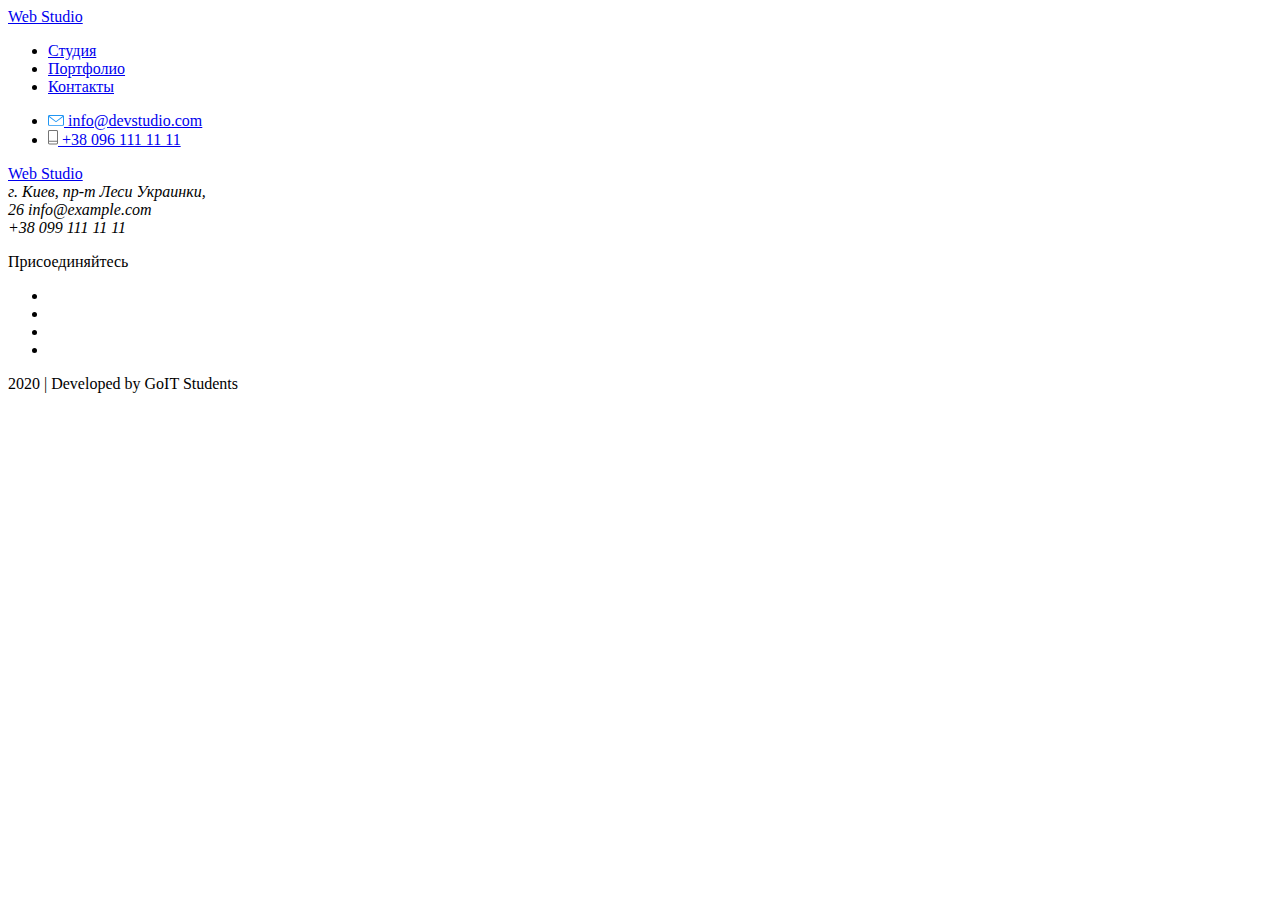
==== portfolio.html @ 259f5cee "header + footer" ====
<!DOCTYPE html>
<html lang="en">
  <head>
    <meta charset="UTF-8" />
    <meta name="viewport" content="width=device-width, initial-scale=1.0" />
    <title>webstudio</title>
  </head>
  <body>
    <header>
      <nav>
        <a href="/">Web Studio</a>
        <ul>
          <li>
            <a href="./index.html">Студия</a>
          </li>
          <li>
            <a href="#">Портфолио</a>
          </li>
          <li>
            <a href="#">Контакты</a>
          </li>
        </ul>
      </nav>
      <ul>
        <li>
          <a href="mailto:info@devstudio.com">
            <img
              src="./image/letter.svg"
              width="16"
              height="11"
              alt="конверт"
            />
            info@devstudio.com
          </a>
        </li>
        <li>
          <a href="tel:+380961111111">
            <img src="./image/phone.svg" width="10" height="15" alt="телефон" />
            +38 096 111 11 11
          </a>
        </li>
      </ul>
    </header>
    <main></main>
    <footer>
      <a href="/">Web Studio</a>

      <address>
        г. Киев, пр-т Леси Украинки, <br />
        26 info@example.com <br />
        +38 099 111 11 11
      </address>
      <div>
        <p>
          Присоединяйтесь
        </p>
        <ul>
          <li>
            <a href="#" aria-label="инстаграм"> </a>
          </li>
          <li>
            <a href="#" aria-label="твиттер"> </a>
          </li>
          <li>
            <a href="#" aria-label="фэйсбук"> </a>
          </li>
          <li>
            <a href="#" aria-label="линкедин"> </a>
          </li>
        </ul>
      </div>
      <p>
        2020 | Developed by GoIT Students
      </p>
    </footer>
  </body>
</html>
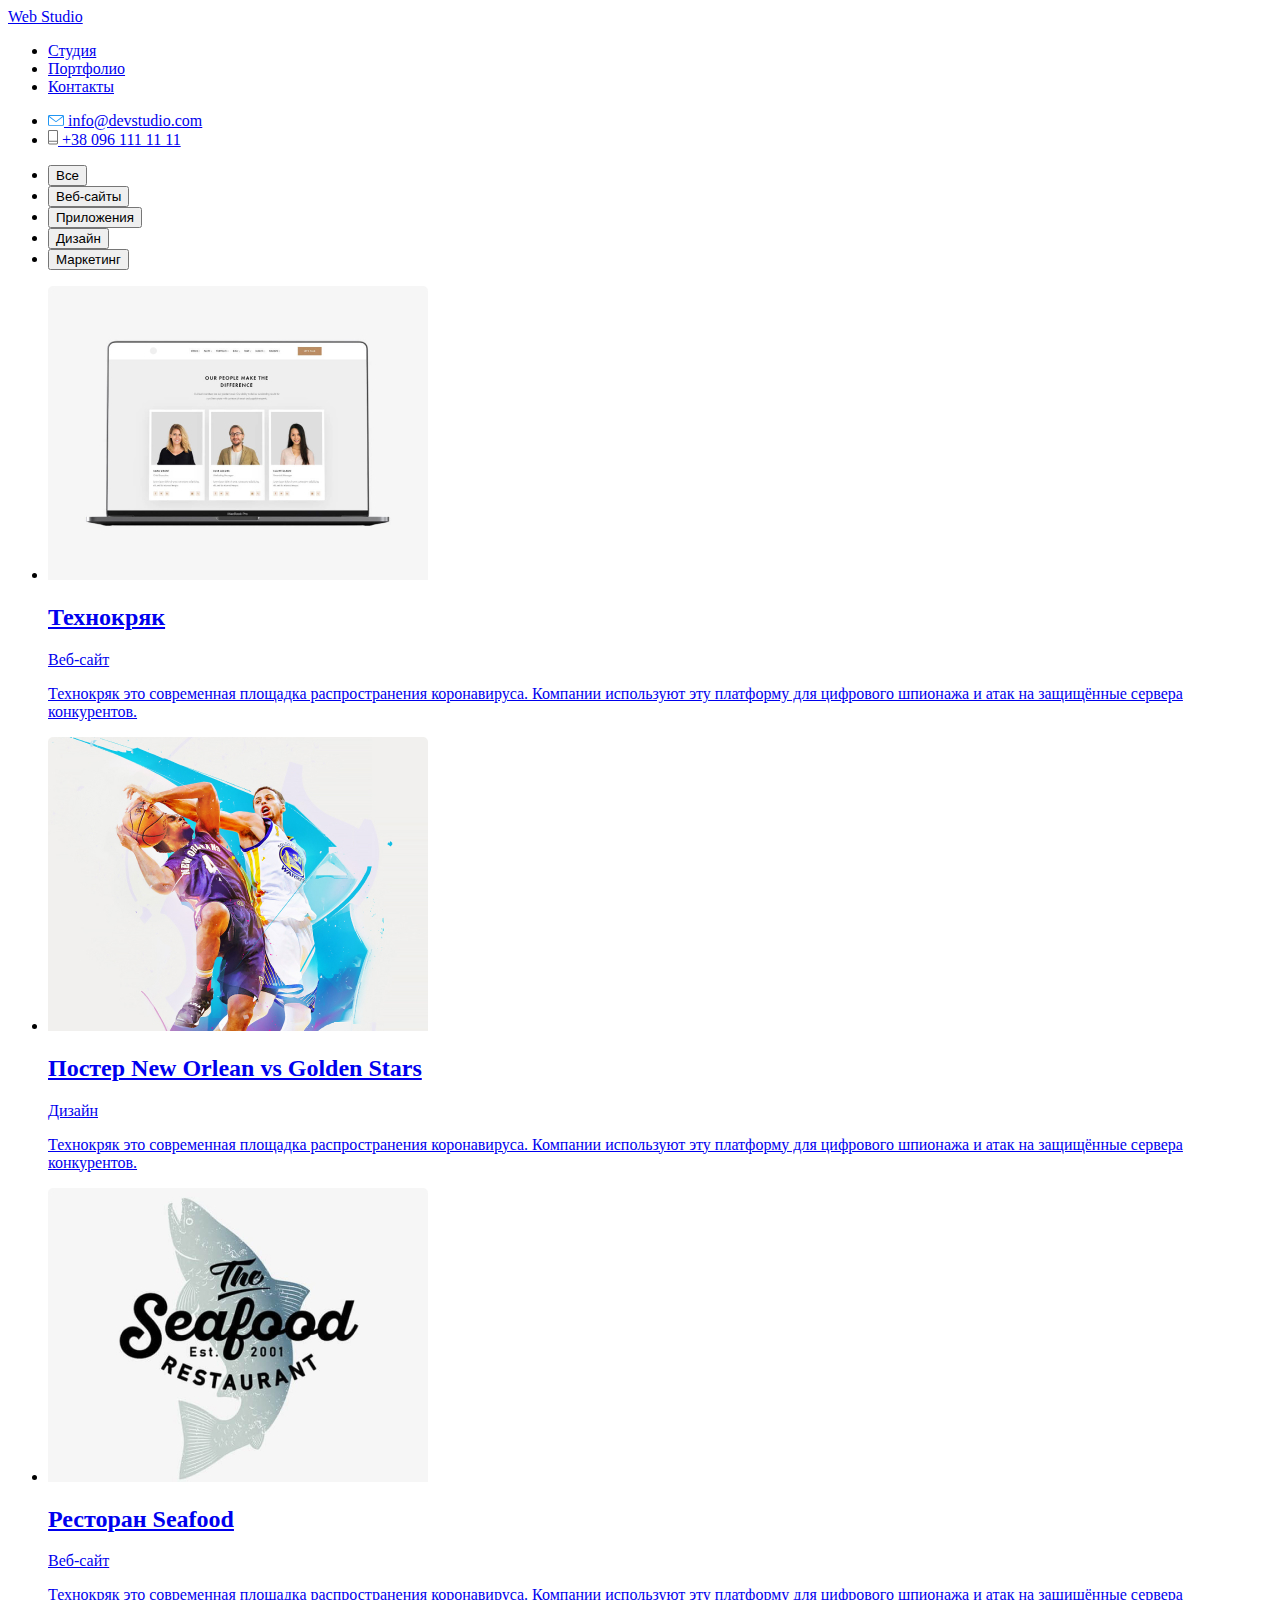
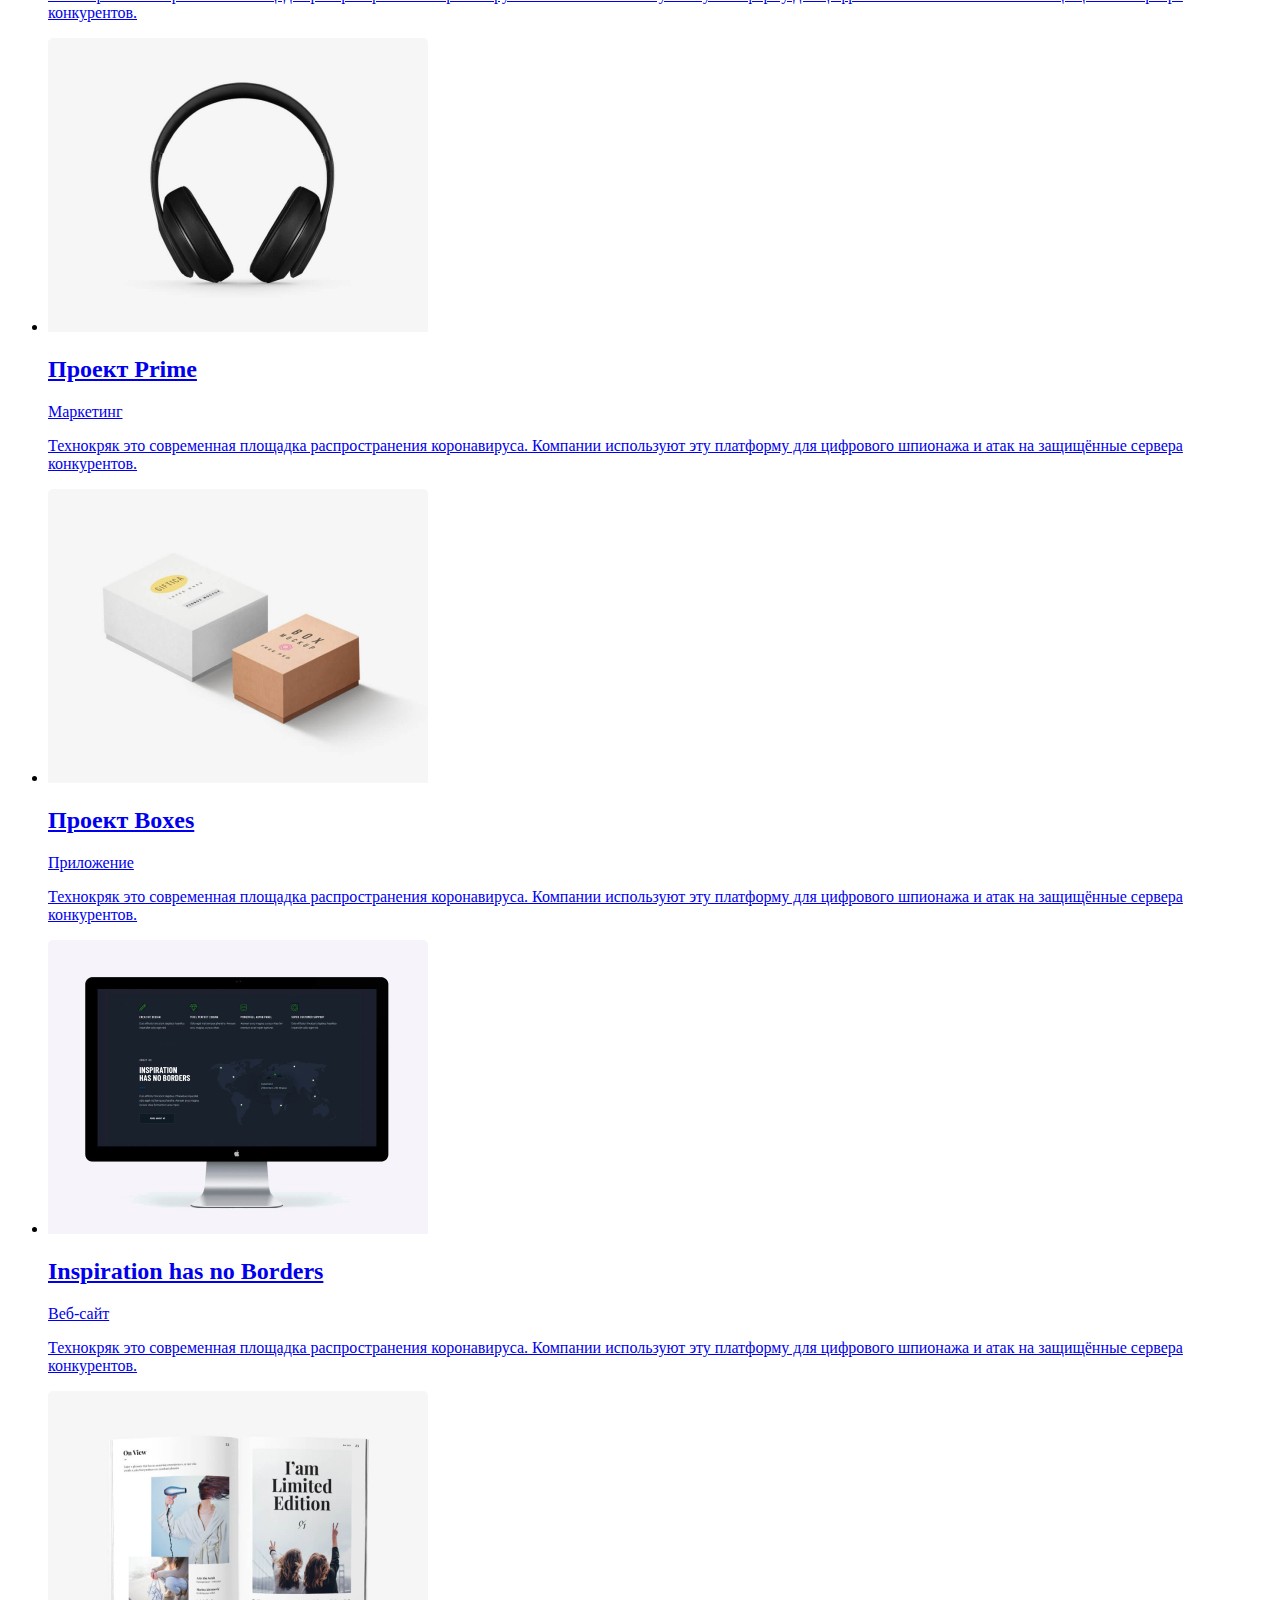
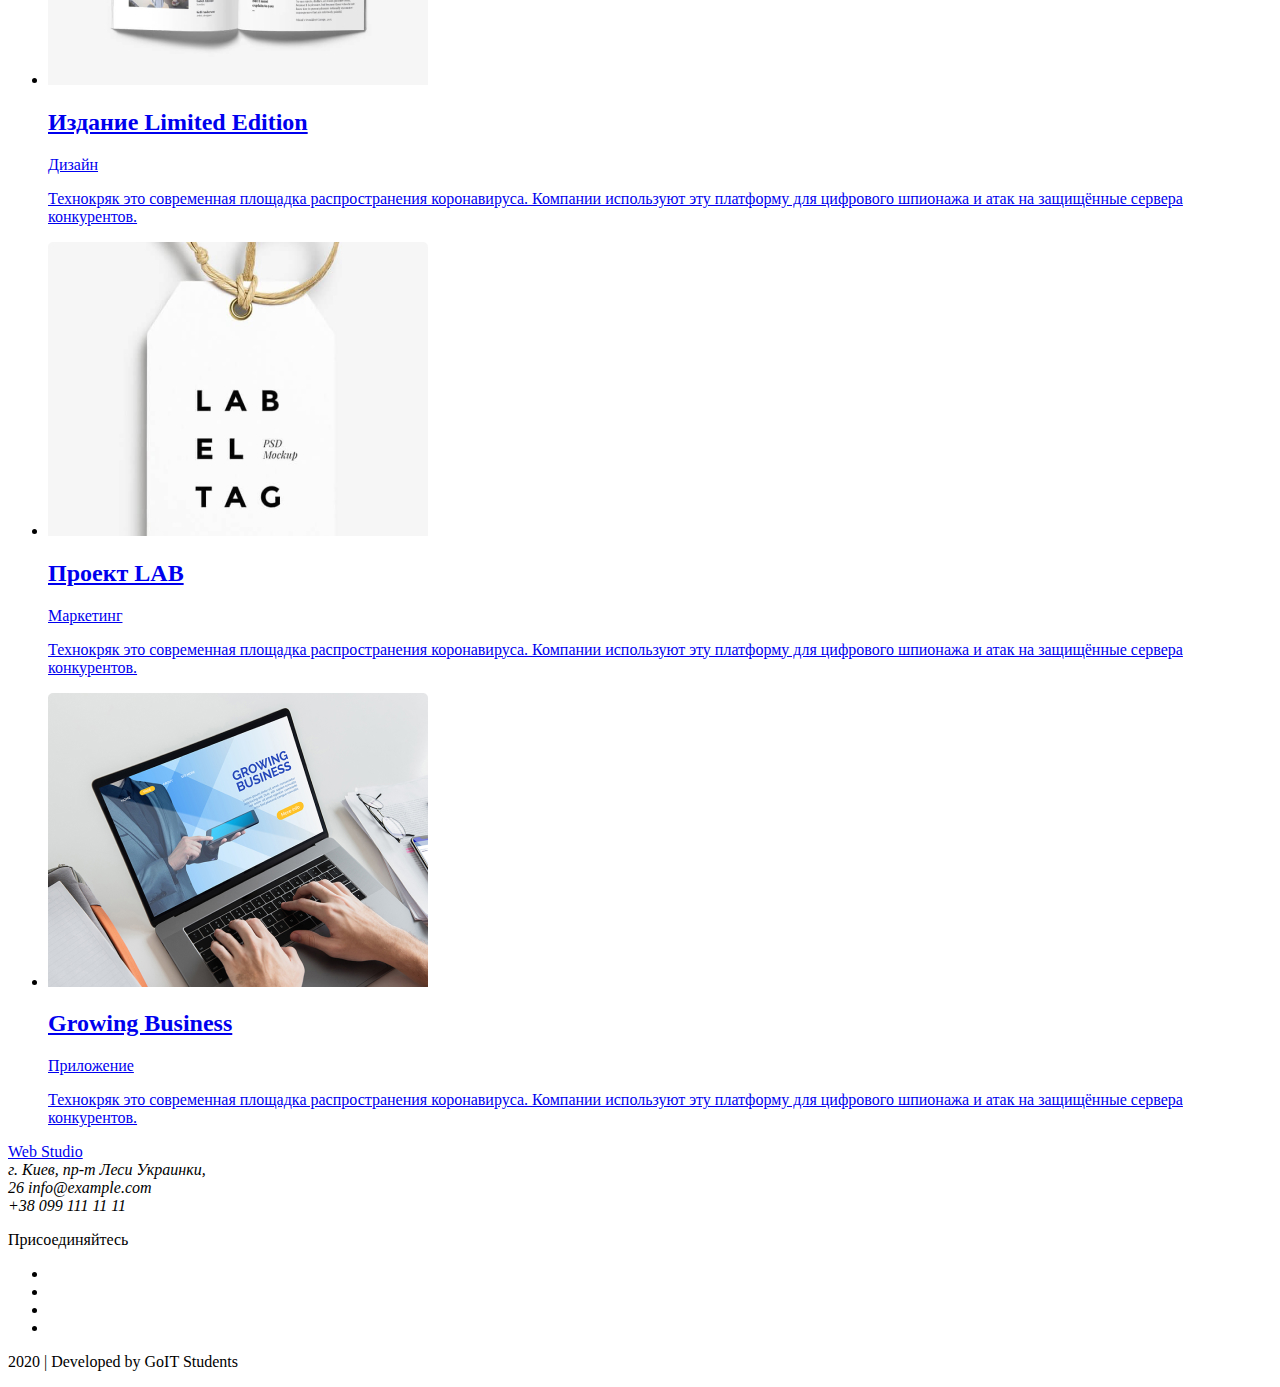
==== commit 5bfaa1cc: "разметка портфолио" ====
--- a/portfolio.html
+++ b/portfolio.html
@@ -8,7 +8,7 @@
   <body>
     <header>
       <nav>
-        <a href="/">Web Studio</a>
+        <a href="./index.html">Web Studio</a>
         <ul>
           <li>
             <a href="./index.html">Студия</a>
@@ -41,7 +41,134 @@
         </li>
       </ul>
     </header>
-    <main></main>
+    <main>
+      <!--<h1>наши работы</h1>  -->
+
+      <section>
+        <!-- фильтры -->
+
+        <ul>
+          <li><button type="button">Все</button></li>
+          <li><button type="button">Веб-сайты</button></li>
+          <li><button type="button">Приложения</button></li>
+          <li><button type="button">Дизайн</button></li>
+          <li><button type="button">Маркетинг</button></li>
+        </ul>
+
+        <!--примеры работы-->
+
+        <ul>
+          <li>
+            <a href="#">
+              <img src="./image/img.jpg" alt="ноутбук" />
+              <h2>Технокряк</h2>
+              <p>Веб-сайт</p>
+              <p>
+                Технокряк это современная площадка распространения коронавируса.
+                Компании используют эту платформу для цифрового шпионажа и атак
+                на защищённые сервера конкурентов.
+              </p>
+            </a>
+          </li>
+          <li>
+            <a href="#">
+              <img src="./image/img (1).jpg" alt="баскетболисты" />
+              <h2>Постер New Orlean vs Golden Stars</h2>
+              <p>Дизайн</p>
+              <p>
+                Технокряк это современная площадка распространения коронавируса.
+                Компании используют эту платформу для цифрового шпионажа и атак
+                на защищённые сервера конкурентов.
+              </p>
+            </a>
+          </li>
+          <li>
+            <a href="#">
+              <img src="./image/img (2).jpg" alt="логотип ресторана" />
+              <h2>Ресторан Seafood</h2>
+              <p>Веб-сайт</p>
+              <p>
+                Технокряк это современная площадка распространения коронавируса.
+                Компании используют эту платформу для цифрового шпионажа и атак
+                на защищённые сервера конкурентов.
+              </p>
+            </a>
+          </li>
+          <li>
+            <a href="#">
+              <img src="./image/img (3).jpg" alt="наушники" />
+              <h2>Проект Prime</h2>
+              <p>Маркетинг</p>
+              <p>
+                Технокряк это современная площадка распространения коронавируса.
+                Компании используют эту платформу для цифрового шпионажа и атак
+                на защищённые сервера конкурентов.
+              </p>
+            </a>
+          </li>
+          <li>
+            <a href="#">
+              <img src="./image/img (4).jpg" alt="две коробки" />
+              <h2>Проект Boxes</h2>
+              <p>Приложение</p>
+              <p>
+                Технокряк это современная площадка распространения коронавируса.
+                Компании используют эту платформу для цифрового шпионажа и атак
+                на защищённые сервера конкурентов.
+              </p>
+            </a>
+          </li>
+          <li>
+            <a href="#">
+              <img src="./image/img (5).jpg" alt="монитор" />
+              <h2>Inspiration has no Borders</h2>
+              <p>Веб-сайт</p>
+              <p>
+                Технокряк это современная площадка распространения коронавируса.
+                Компании используют эту платформу для цифрового шпионажа и атак
+                на защищённые сервера конкурентов.
+              </p>
+            </a>
+          </li>
+          <li>
+            <a href="#">
+              <img src="./image/img (6).jpg" alt="книга" />
+              <h2>Издание Limited Edition</h2>
+              <p>Дизайн</p>
+              <p>
+                Технокряк это современная площадка распространения коронавируса.
+                Компании используют эту платформу для цифрового шпионажа и атак
+                на защищённые сервера конкурентов.
+              </p>
+            </a>
+          </li>
+          <li>
+            <a href="#">
+              <img src="./image/img (7).jpg" alt="сувенир" />
+              <h2>Проект LAB</h2>
+              <p>Маркетинг</p>
+              <p>
+                Технокряк это современная площадка распространения коронавируса.
+                Компании используют эту платформу для цифрового шпионажа и атак
+                на защищённые сервера конкурентов.
+              </p>
+            </a>
+          </li>
+          <li>
+            <a href="#">
+              <img src="./image/img (8).jpg" alt="ноутбук" />
+              <h2>Growing Business</h2>
+              <p>Приложение</p>
+              <p>
+                Технокряк это современная площадка распространения коронавируса.
+                Компании используют эту платформу для цифрового шпионажа и атак
+                на защищённые сервера конкурентов.
+              </p>
+            </a>
+          </li>
+        </ul>
+      </section>
+    </main>
     <footer>
       <a href="/">Web Studio</a>
 
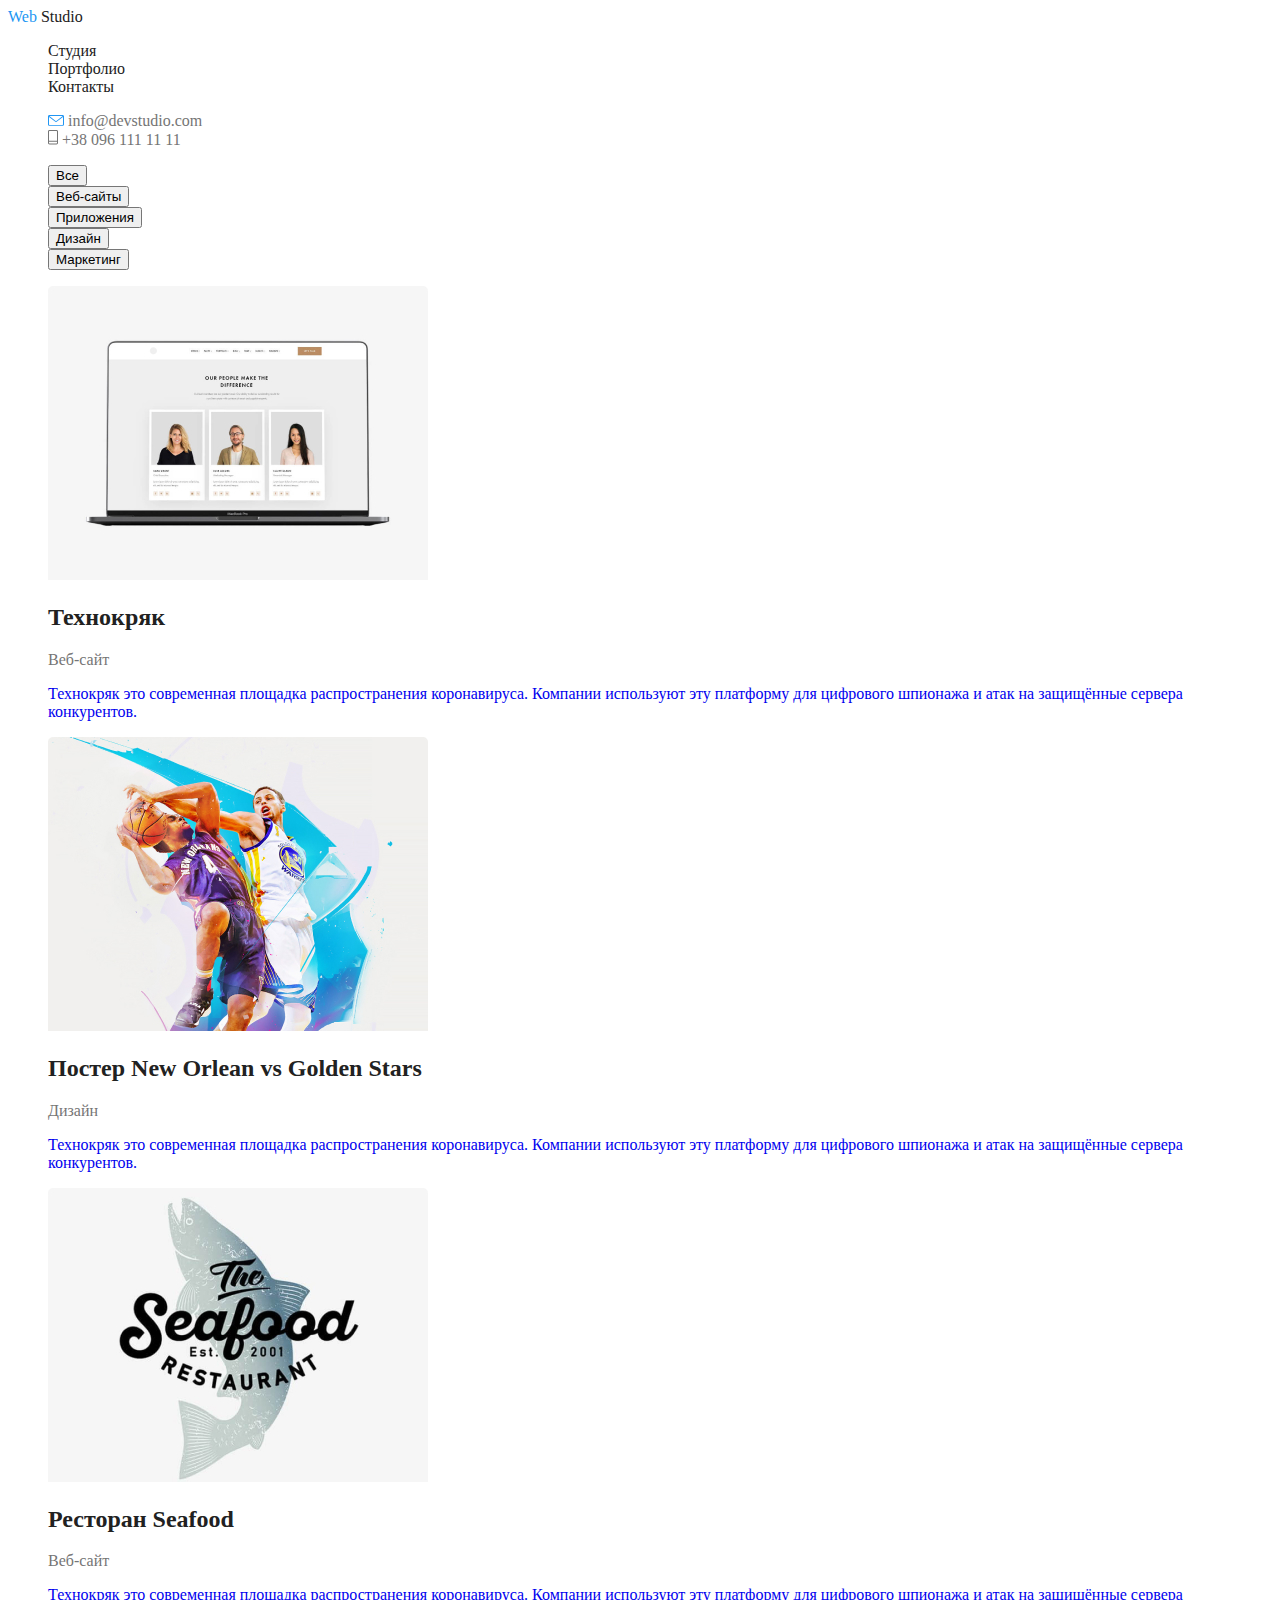
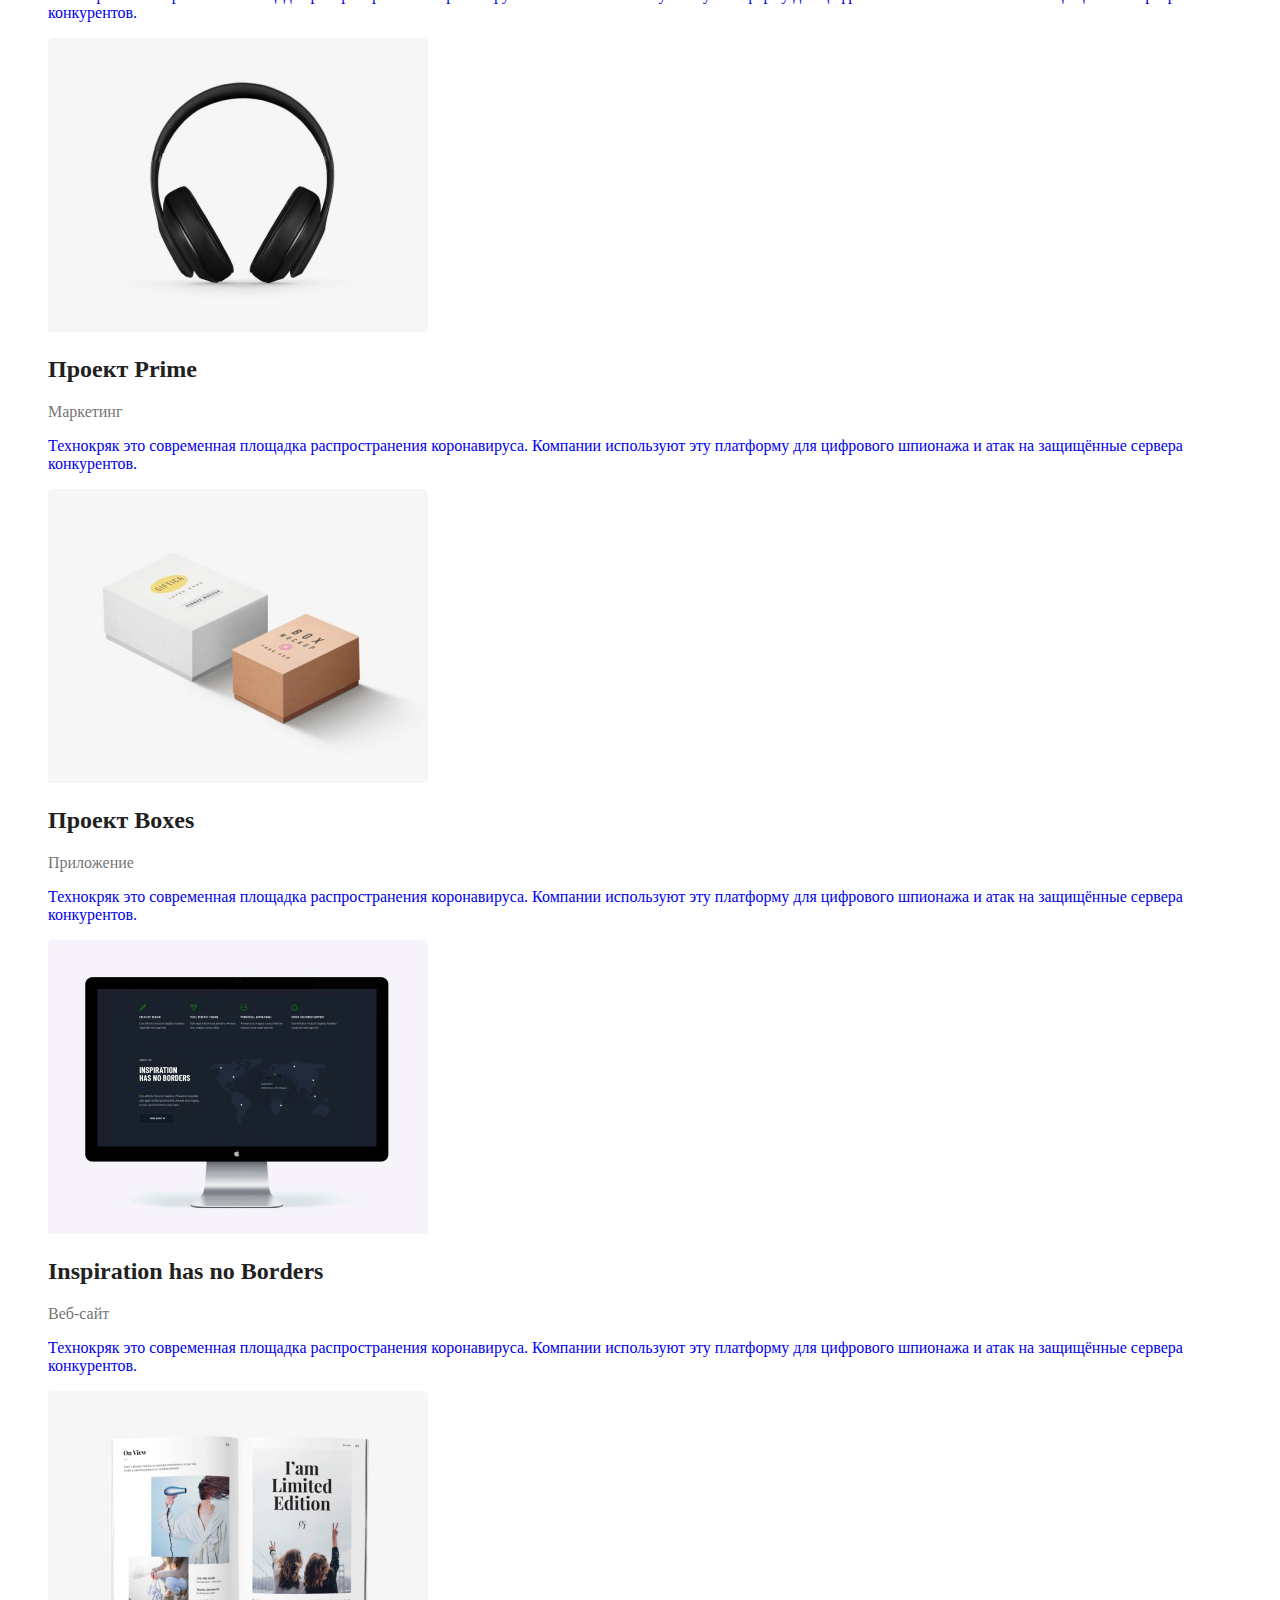
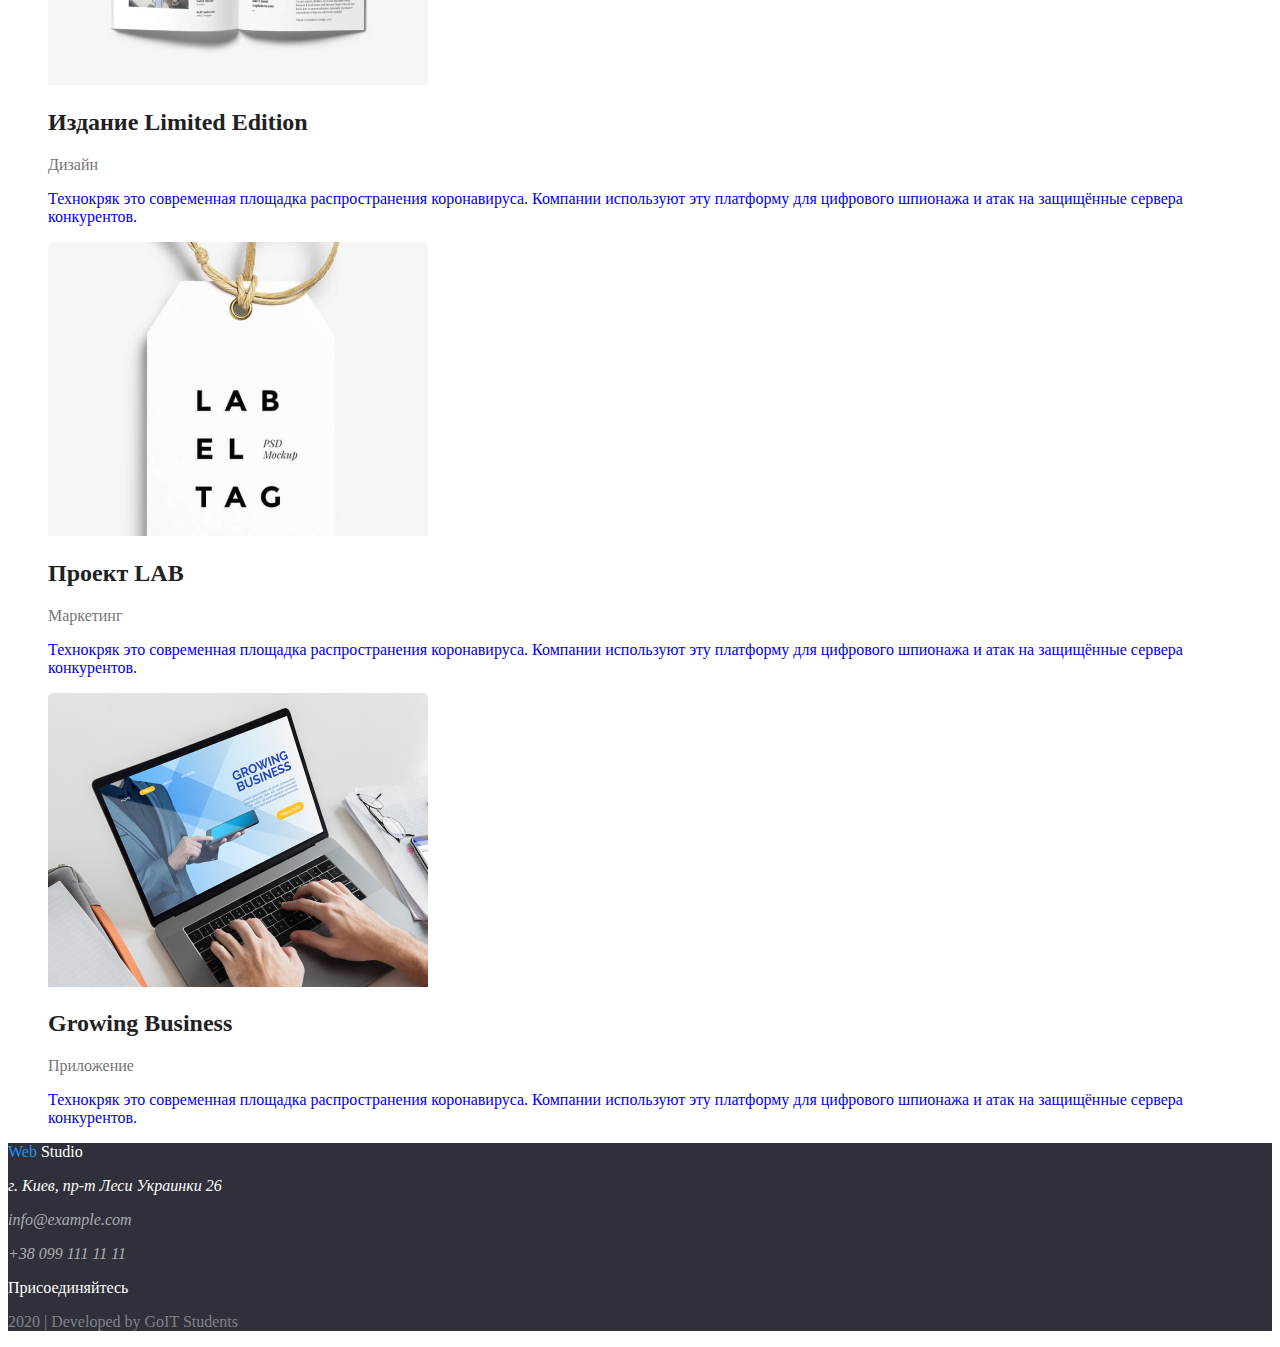
==== commit 03e725e9: "add css color" ====
--- a/portfolio.html
+++ b/portfolio.html
@@ -4,24 +4,27 @@
     <meta charset="UTF-8" />
     <meta name="viewport" content="width=device-width, initial-scale=1.0" />
     <title>webstudio</title>
+    <link rel="stylesheet" href="./css/style.css" />
   </head>
   <body>
-    <header>
-      <nav>
-        <a href="./index.html">Web Studio</a>
-        <ul>
+    <header class="page-header">
+      <nav class="site-nav">
+        <a href="./index.html" class="logo">
+          <span class="web">Web</span> Studio</a
+        >
+        <ul class="site-nav-link">
           <li>
             <a href="./index.html">Студия</a>
           </li>
           <li>
-            <a href="#">Портфолио</a>
+            <a href="./portfolio.html">Портфолио</a>
           </li>
           <li>
             <a href="#">Контакты</a>
           </li>
         </ul>
       </nav>
-      <ul>
+      <ul class="contatcs">
         <li>
           <a href="mailto:info@devstudio.com">
             <img
@@ -48,117 +51,172 @@
         <!-- фильтры -->
 
         <ul>
-          <li><button type="button">Все</button></li>
-          <li><button type="button">Веб-сайты</button></li>
-          <li><button type="button">Приложения</button></li>
-          <li><button type="button">Дизайн</button></li>
-          <li><button type="button">Маркетинг</button></li>
+          <li>
+            <button class="radio-button" type="button">Все</button>
+          </li>
+          <li>
+            <button class="radio-button" type="button">Веб-сайты</button>
+          </li>
+          <li>
+            <button class="radio-button" type="button">Приложения</button>
+          </li>
+          <li>
+            <button class="radio-button" type="button">Дизайн</button>
+          </li>
+          <li>
+            <button class="radio-button" type="button">Маркетинг</button>
+          </li>
         </ul>
 
         <!--примеры работы-->
 
-        <ul>
-          <li>
-            <a href="#">
-              <img src="./image/img.jpg" alt="ноутбук" />
-              <h2>Технокряк</h2>
-              <p>Веб-сайт</p>
-              <p>
-                Технокряк это современная площадка распространения коронавируса.
-                Компании используют эту платформу для цифрового шпионажа и атак
-                на защищённые сервера конкурентов.
-              </p>
-            </a>
-          </li>
-          <li>
-            <a href="#">
-              <img src="./image/img (1).jpg" alt="баскетболисты" />
-              <h2>Постер New Orlean vs Golden Stars</h2>
-              <p>Дизайн</p>
-              <p>
-                Технокряк это современная площадка распространения коронавируса.
-                Компании используют эту платформу для цифрового шпионажа и атак
-                на защищённые сервера конкурентов.
-              </p>
-            </a>
-          </li>
-          <li>
-            <a href="#">
-              <img src="./image/img (2).jpg" alt="логотип ресторана" />
-              <h2>Ресторан Seafood</h2>
-              <p>Веб-сайт</p>
-              <p>
-                Технокряк это современная площадка распространения коронавируса.
-                Компании используют эту платформу для цифрового шпионажа и атак
-                на защищённые сервера конкурентов.
-              </p>
-            </a>
-          </li>
-          <li>
-            <a href="#">
-              <img src="./image/img (3).jpg" alt="наушники" />
-              <h2>Проект Prime</h2>
-              <p>Маркетинг</p>
-              <p>
-                Технокряк это современная площадка распространения коронавируса.
-                Компании используют эту платформу для цифрового шпионажа и атак
-                на защищённые сервера конкурентов.
-              </p>
-            </a>
-          </li>
-          <li>
-            <a href="#">
-              <img src="./image/img (4).jpg" alt="две коробки" />
-              <h2>Проект Boxes</h2>
-              <p>Приложение</p>
-              <p>
-                Технокряк это современная площадка распространения коронавируса.
-                Компании используют эту платформу для цифрового шпионажа и атак
-                на защищённые сервера конкурентов.
-              </p>
-            </a>
-          </li>
-          <li>
-            <a href="#">
-              <img src="./image/img (5).jpg" alt="монитор" />
-              <h2>Inspiration has no Borders</h2>
-              <p>Веб-сайт</p>
-              <p>
-                Технокряк это современная площадка распространения коронавируса.
-                Компании используют эту платформу для цифрового шпионажа и атак
-                на защищённые сервера конкурентов.
-              </p>
-            </a>
-          </li>
-          <li>
-            <a href="#">
-              <img src="./image/img (6).jpg" alt="книга" />
-              <h2>Издание Limited Edition</h2>
-              <p>Дизайн</p>
-              <p>
-                Технокряк это современная площадка распространения коронавируса.
-                Компании используют эту платформу для цифрового шпионажа и атак
-                на защищённые сервера конкурентов.
-              </p>
-            </a>
-          </li>
-          <li>
-            <a href="#">
-              <img src="./image/img (7).jpg" alt="сувенир" />
-              <h2>Проект LAB</h2>
-              <p>Маркетинг</p>
-              <p>
-                Технокряк это современная площадка распространения коронавируса.
-                Компании используют эту платформу для цифрового шпионажа и атак
-                на защищённые сервера конкурентов.
-              </p>
-            </a>
-          </li>
-          <li>
-            <a href="#">
-              <img src="./image/img (8).jpg" alt="ноутбук" />
-              <h2>Growing Business</h2>
-              <p>Приложение</p>
+        <ul class="examples">
+          <li>
+            <a href="#">
+              <img
+                src="./image/laptopimg.jpg"
+                width="380"
+                height="294"
+                alt="ноутбук"
+              />
+              <h2 class="title">Технокряк</h2>
+              <p class="examples-item">Веб-сайт</p>
+              <p>
+                Технокряк это современная площадка распространения коронавируса.
+                Компании используют эту платформу для цифрового шпионажа и атак
+                на защищённые сервера конкурентов.
+              </p>
+            </a>
+          </li>
+          <li>
+            <a href="#">
+              <img
+                src="./image/basketboll.jpg"
+                width="380"
+                height="294"
+                alt="баскетболисты"
+              />
+              <h2 class="title">Постер New Orlean vs Golden Stars</h2>
+              <p class="examples-item">Дизайн</p>
+              <p>
+                Технокряк это современная площадка распространения коронавируса.
+                Компании используют эту платформу для цифрового шпионажа и атак
+                на защищённые сервера конкурентов.
+              </p>
+            </a>
+          </li>
+          <li>
+            <a href="#">
+              <img
+                src="./image/restaurant.jpg"
+                width="380"
+                height="294"
+                alt="логотип ресторана"
+              />
+              <h2 class="title">Ресторан Seafood</h2>
+              <p class="examples-item">Веб-сайт</p>
+              <p>
+                Технокряк это современная площадка распространения коронавируса.
+                Компании используют эту платформу для цифрового шпионажа и атак
+                на защищённые сервера конкурентов.
+              </p>
+            </a>
+          </li>
+          <li>
+            <a href="#">
+              <img
+                src="./image/headphones.jpg"
+                width="380"
+                height="294"
+                alt="наушники"
+              />
+              <h2 class="title">Проект Prime</h2>
+              <p class="examples-item">Маркетинг</p>
+              <p>
+                Технокряк это современная площадка распространения коронавируса.
+                Компании используют эту платформу для цифрового шпионажа и атак
+                на защищённые сервера конкурентов.
+              </p>
+            </a>
+          </li>
+          <li>
+            <a href="#">
+              <img
+                src="./image/twoboxes.jpg"
+                width="380"
+                height="294"
+                alt="две коробки"
+              />
+              <h2 class="title">Проект Boxes</h2>
+              <p class="examples-item">Приложение</p>
+              <p>
+                Технокряк это современная площадка распространения коронавируса.
+                Компании используют эту платформу для цифрового шпионажа и атак
+                на защищённые сервера конкурентов.
+              </p>
+            </a>
+          </li>
+          <li>
+            <a href="#">
+              <img
+                src="./image/imac.jpg"
+                width="380"
+                height="294"
+                alt="монитор"
+              />
+              <h2 class="title">Inspiration has no Borders</h2>
+              <p class="examples-item">Веб-сайт</p>
+              <p>
+                Технокряк это современная площадка распространения коронавируса.
+                Компании используют эту платформу для цифрового шпионажа и атак
+                на защищённые сервера конкурентов.
+              </p>
+            </a>
+          </li>
+          <li>
+            <a href="#">
+              <img
+                src="./image/book.jpg"
+                width="380"
+                height="294"
+                alt="книга"
+              />
+              <h2 class="title">Издание Limited Edition</h2>
+              <p class="examples-item">Дизайн</p>
+              <p>
+                Технокряк это современная площадка распространения коронавируса.
+                Компании используют эту платформу для цифрового шпионажа и атак
+                на защищённые сервера конкурентов.
+              </p>
+            </a>
+          </li>
+          <li>
+            <a href="#">
+              <img
+                src="./image/label.jpg"
+                width="380"
+                height="294"
+                alt="сувенир"
+              />
+              <h2 class="title">Проект LAB</h2>
+              <p class="examples-item">Маркетинг</p>
+              <p>
+                Технокряк это современная площадка распространения коронавируса.
+                Компании используют эту платформу для цифрового шпионажа и атак
+                на защищённые сервера конкурентов.
+              </p>
+            </a>
+          </li>
+          <li>
+            <a href="#">
+              <img
+                src="./image/openlaptop.jpg"
+                width="380"
+                height="294"
+                alt="ноутбук"
+              />
+              <h2 class="title">Growing Business</h2>
+              <p class="examples-item">Приложение</p>
               <p>
                 Технокряк это современная площадка распространения коронавируса.
                 Компании используют эту платформу для цифрового шпионажа и атак
@@ -170,15 +228,17 @@
       </section>
     </main>
     <footer>
-      <a href="/">Web Studio</a>
-
+      <a href="./index.html" class="logo">
+        <span class="web-footer">Web</span>
+        <span class="studio-footer">Studio</span>
+      </a>
       <address>
-        г. Киев, пр-т Леси Украинки, <br />
-        26 info@example.com <br />
-        +38 099 111 11 11
+        <p class="city">г. Киев, пр-т Леси Украинки 26</p>
+        <p class="contacts-footer">info@example.com</p>
+        <p class="contacts-footer">+38 099 111 11 11</p>
       </address>
       <div>
-        <p>
+        <p class="community">
           Присоединяйтесь
         </p>
         <ul>
@@ -196,7 +256,7 @@
           </li>
         </ul>
       </div>
-      <p>
+      <p class="copyright">
         2020 | Developed by GoIT Students
       </p>
     </footer>
--- a/css/style.css
+++ b/css/style.css
@@ -0,0 +1,131 @@
+:root {
+  --primery-text-color: #757575;
+  --title-text-color: #212121;
+  --accent-color: #2196f3;
+  --primery-bg-color: #ffffff;
+  --add-bg-color: #f5f4fa;
+}
+
+body {
+  background: var(--primery-bg-color);
+  color: var(--primery-text-color);
+}
+
+ul {
+  list-style: none;
+}
+
+a {
+  text-decoration: none;
+}
+/* site-nav */
+
+.logo {
+  color: var(--title-text-color);
+}
+
+.logo:hover {
+  color: var(--accent-color);
+}
+
+.web {
+  color: var(--accent-color);
+}
+
+.web:hover {
+  color: var(--title-text-color);
+}
+
+.site-nav-link a {
+  color: var(--title-text-color);
+}
+
+.site-nav-link a:hover,
+.site-nav-link a:focus {
+  color: var(--accent-color);
+}
+
+.contatcs a {
+  color: var(--primery-text-color);
+}
+
+.contatcs a:hover,
+.contatcs a:focus {
+  color: var(--accent-color);
+}
+/* hero */
+
+.hero-title {
+  color: #f5f4fa;
+}
+
+/* section */
+.section-title {
+  color: var(--title-text-color);
+}
+.section-items {
+  color: #f5f4fa;
+}
+/* team-section */
+
+.team-section {
+  background: var(--add-bg-color);
+}
+.team-section .title {
+  color: var(--title-text-color);
+}
+
+.clients-section .title {
+  color: var(--title-text-color);
+}
+
+/* footer */
+
+footer {
+  background: #2f303a;
+}
+.web-footer {
+  color: var(--accent-color);
+}
+.web-footer:hover {
+  color: var(--primery-bg-color);
+}
+.studio-footer {
+  color: var(--primery-bg-color);
+}
+.studio-footer:hover {
+  color: var(--accent-color);
+}
+.city {
+  color: var(--primery-bg-color);
+}
+.contacts-footer {
+  color: rgba(255, 255, 255, 0.6);
+}
+.community {
+  color: var(--primery-bg-color);
+}
+.copyright {
+  color: rgba(255, 255, 255, 0.4);
+}
+
+/* portfolio */
+
+/* buttons */
+
+.radio-button {
+    background var(--add-bg-color);
+}
+.radio-button:hover {
+    background: var(--accent-color);
+    color: var(--primery-bg-color);
+}
+
+/* examples */
+ .examples .title {
+     color: var(--title-text-color);
+ }
+
+.examples-item {
+    color: var(--primery-text-color);
+}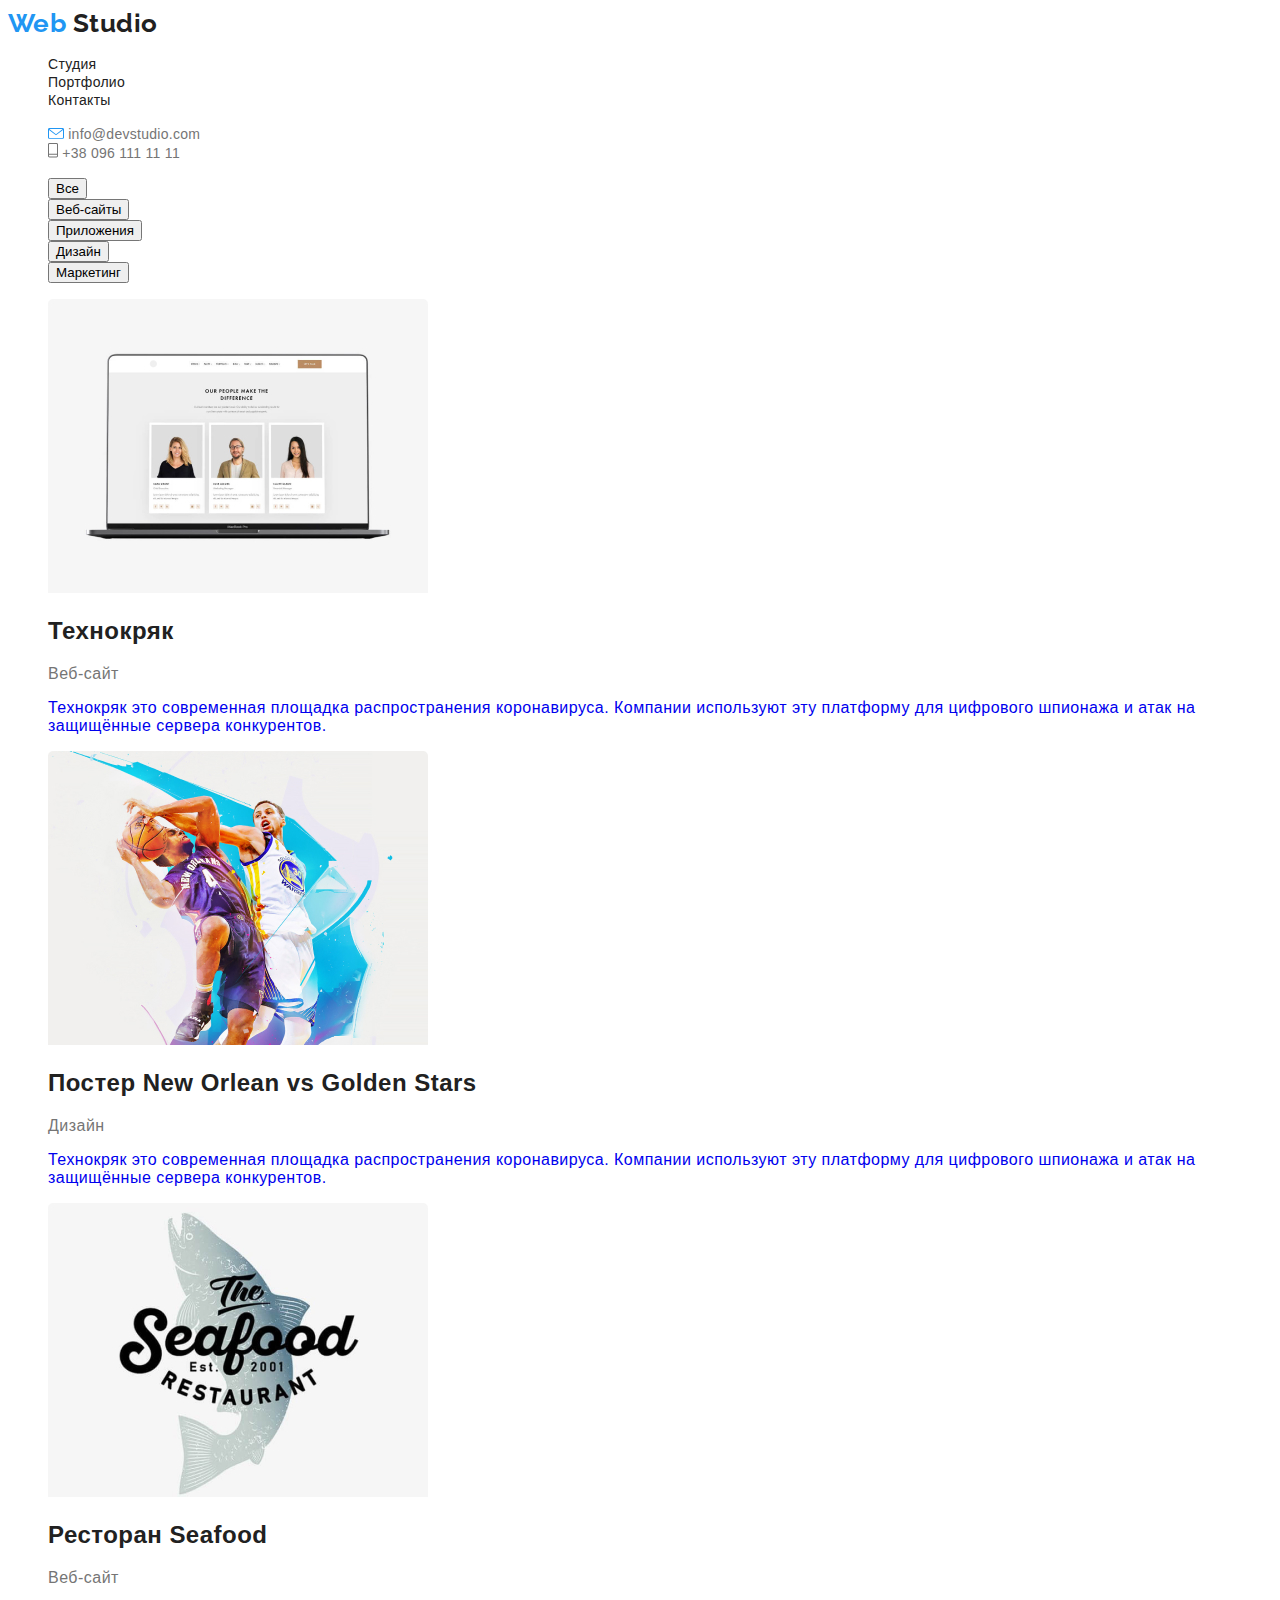
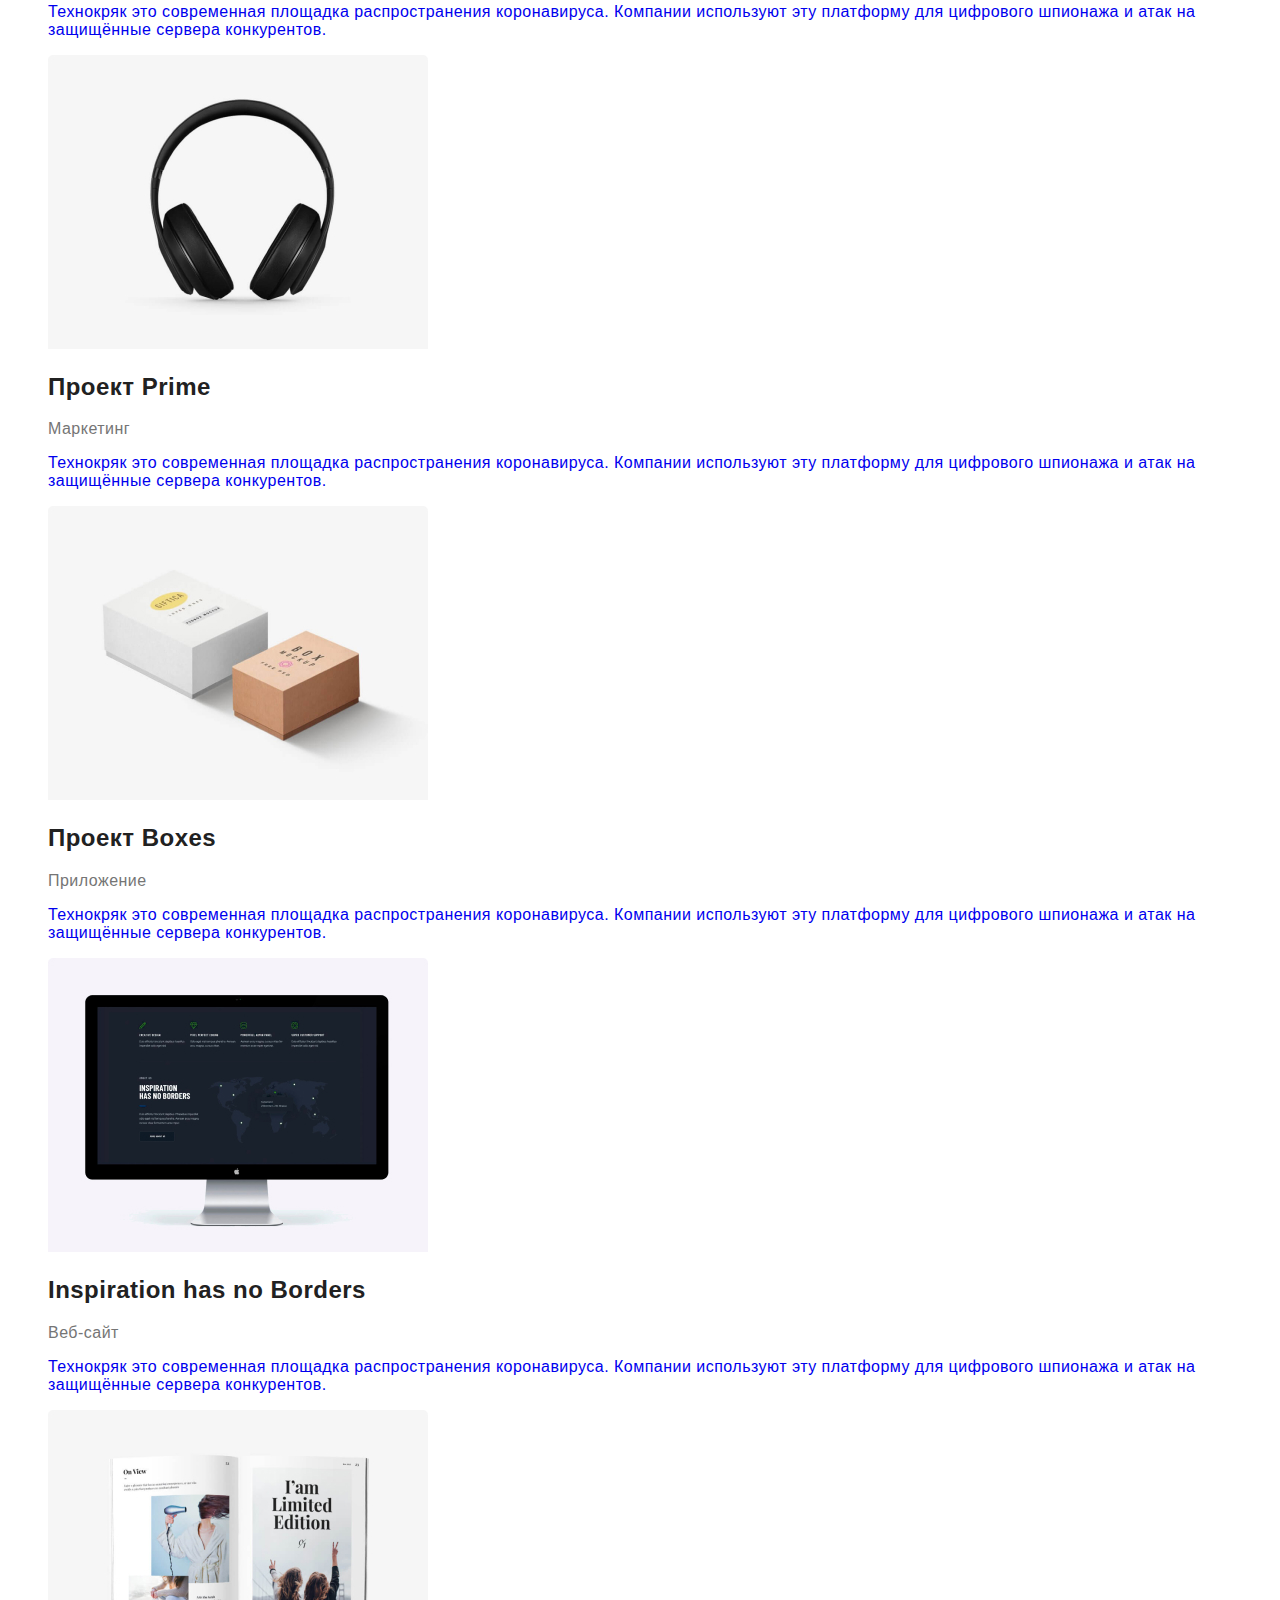
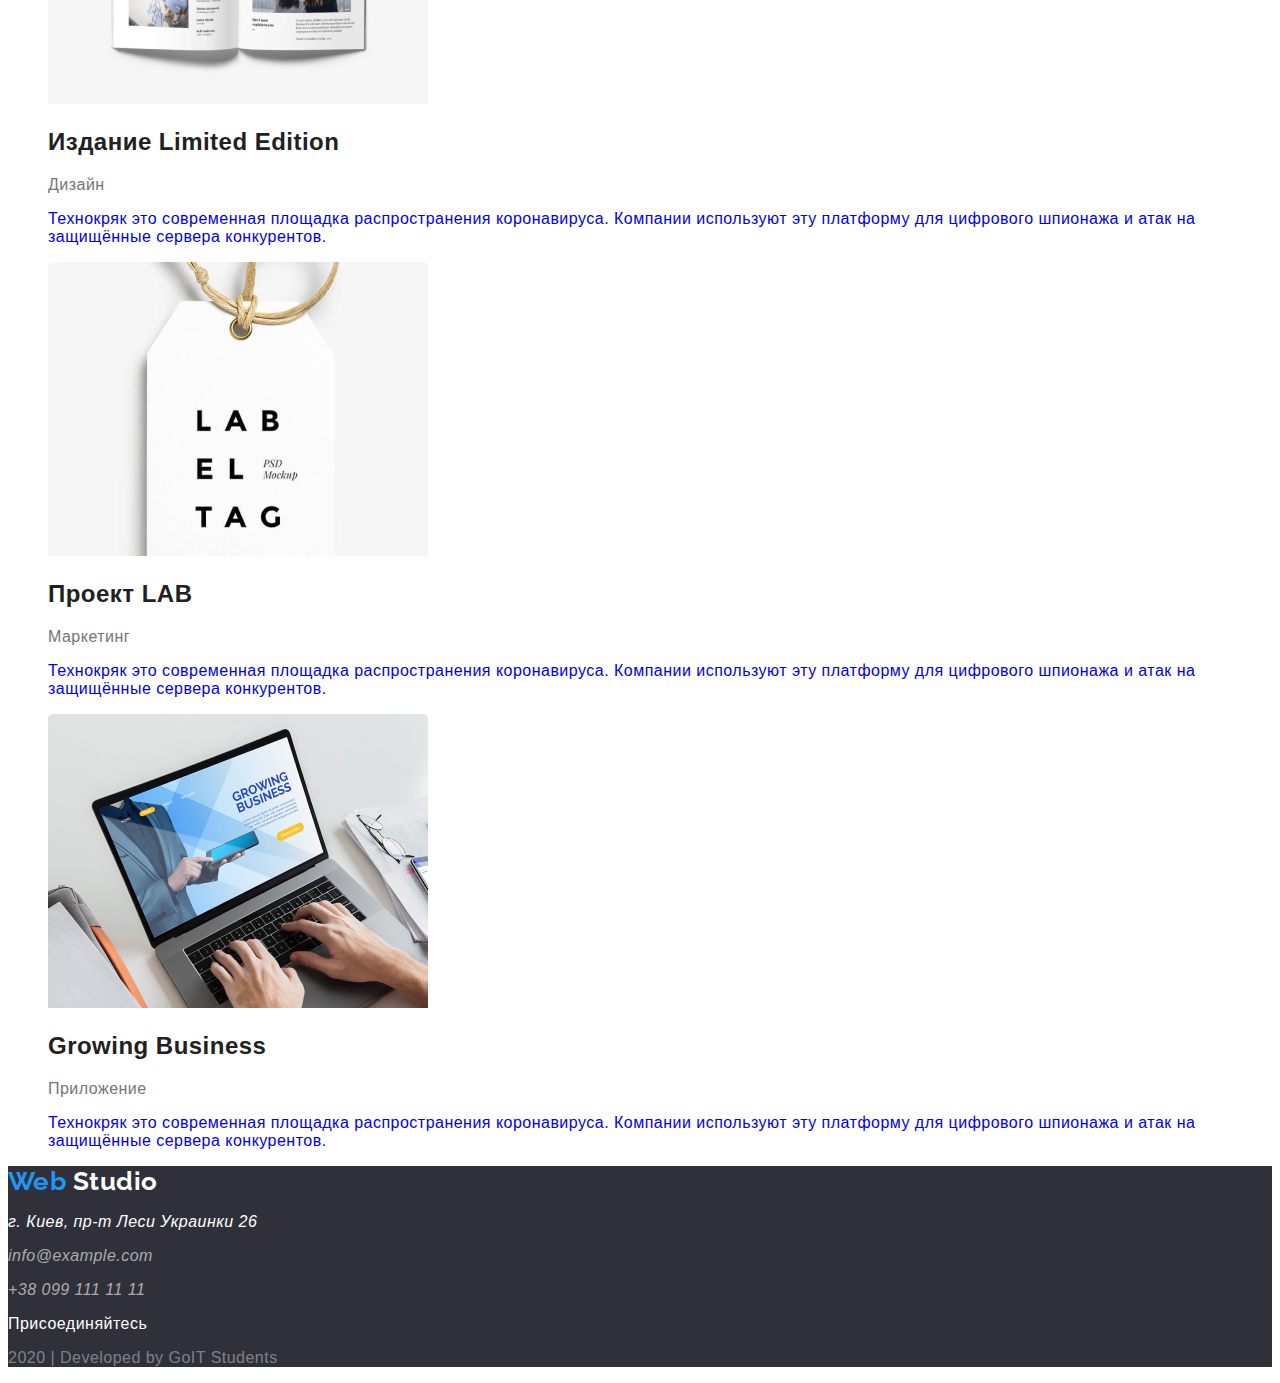
==== commit 1b809eb9: "fonts1" ====
--- a/portfolio.html
+++ b/portfolio.html
@@ -4,6 +4,10 @@
     <meta charset="UTF-8" />
     <meta name="viewport" content="width=device-width, initial-scale=1.0" />
     <title>webstudio</title>
+    <link
+      href="https://fonts.googleapis.com/css2?family=Raleway:wght@700&display=swap"
+      rel="stylesheet"
+    />
     <link rel="stylesheet" href="./css/style.css" />
   </head>
   <body>
--- a/css/style.css
+++ b/css/style.css
@@ -9,6 +9,8 @@
 body {
   background: var(--primery-bg-color);
   color: var(--primery-text-color);
+  font-family: roboto, sans-serif;
+  letter-spacing: 0.03em;
 }
 
 ul {
@@ -18,10 +20,16 @@
 a {
   text-decoration: none;
 }
+
+
 /* site-nav */
 
 .logo {
   color: var(--title-text-color);
+  font-family: Raleway, sans-serif;
+  font-weight: bold;
+font-size: 26px;
+line-height: 1.2;
 }
 
 .logo:hover {
@@ -38,6 +46,11 @@
 
 .site-nav-link a {
   color: var(--title-text-color);
+  font-style: normal;
+  font-weight: 500;
+  font-size: 14px;
+  line-height: 1.14;
+  letter-spacing: 0.02em;
 }
 
 .site-nav-link a:hover,
@@ -47,6 +60,10 @@
 
 .contatcs a {
   color: var(--primery-text-color);
+  font-weight: 500;
+  font-size: 14px;
+  line-height: 1.14;
+  letter-spacing: 0.02em;  
 }
 
 .contatcs a:hover,
@@ -57,14 +74,33 @@
 
 .hero-title {
   color: #f5f4fa;
+  font-weight: 900;
+  font-size: 44px;
+  line-height: 1.36;
+  letter-spacing: 0.06em;
+  text-transform: uppercase;  
+}
+
+.hero-link { 
+  color: #ffffff; 
+  background: var(--accent-color);
+  font-weight: bold;
+  font-size: 16px;
+  line-height: 1.87;
+  letter-spacing: 0.06em;
 }
 
 /* section */
 .section-title {
   color: var(--title-text-color);
+  font-weight: bold;
 }
 .section-items {
   color: #f5f4fa;
+}
+.section .title {
+  color: var(--title-text-color);
+  font-weight: bold;
 }
 /* team-section */
 
@@ -73,10 +109,12 @@
 }
 .team-section .title {
   color: var(--title-text-color);
+  font-weight: bold;
 }
 
 .clients-section .title {
   color: var(--title-text-color);
+  font-weight: bold;
 }
 
 /* footer */
@@ -121,6 +159,11 @@
     color: var(--primery-bg-color);
 }
 
+.radio-button:focus {
+    background: var(--accent-color);
+    color: var(--primery-bg-color);
+}
+
 /* examples */
  .examples .title {
      color: var(--title-text-color);
